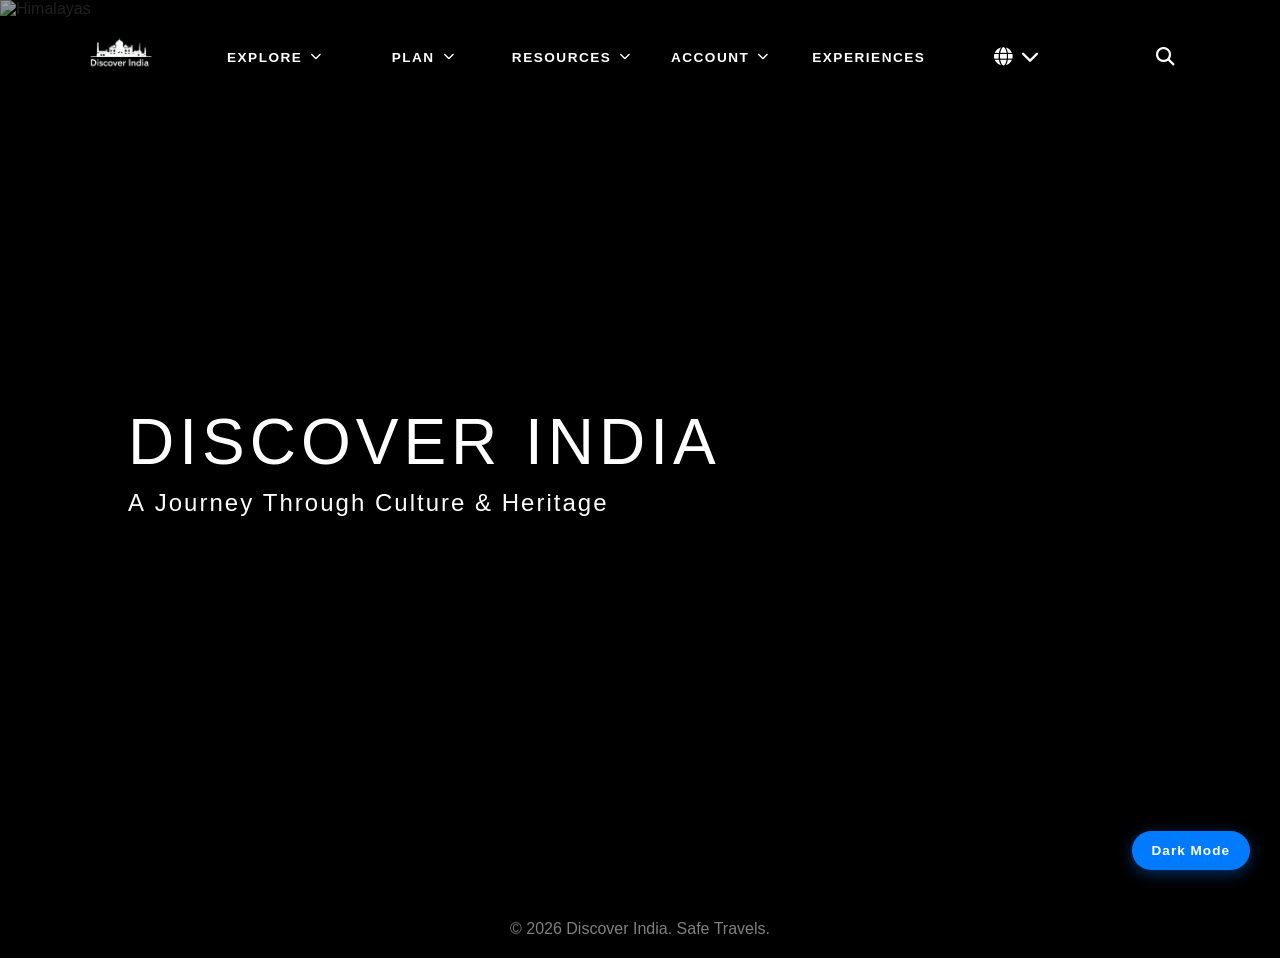
==== index.html @ 356c5883 "Rename Home.html to index.html" ====
<!DOCTYPE html>
<html lang="en">
<head>
  <meta charset="UTF-8">
  <meta name="description" content="Discover India - Home page. Explore heritage, culture and travel across India.">
  <meta name="keywords" content="India travel, tourism, heritage, culture, Home">
  <meta property="og:title" content="Discover India - Home">
  <meta property="og:image" content="Logo.png">
  <meta name="viewport" content="width=device-width, initial-scale=1.0">
  <link rel="icon" href="Logo.png" type="image/png">
  <title>Discover India</title>
  <link rel="stylesheet" href="home.css">
  <link rel="stylesheet" href="https://cdnjs.cloudflare.com/ajax/libs/font-awesome/6.4.0/css/all.min.css">
  <link rel="stylesheet" href="global-additions.css">
</head>
<body>

  <!-- HEADER -->
  <header>
    <nav class="navbar">
      <a href="Home.html" class="logo-container">
        <img src="Logo.png" alt="Logo" class="brand-logo">
      </a>

      <ul class="nav-links">
        <li class="dropdown-container">
          <a href="#explore" class="dropdown-trigger">EXPLORE <i class="fa-solid fa-chevron-down arrow"></i></a>
          <ul class="dropdown-menu">
            <li><a href="Canvas.html">The Indian Canvas</a></li>
            <li><a href="TopDestinations.html">Top Destinations</a></li>
          </ul>
        </li>
        <li class="dropdown-container">
          <a href="#plan" class="dropdown-trigger">PLAN <i class="fa-solid fa-chevron-down arrow"></i></a>
          <ul class="dropdown-menu">
            <li><a href="Plan.html">Plan Your Trip</a></li>
            <li><a href="Traveller.html">Traveller Essentials</a></li>
          </ul>
        </li>
        <li class="dropdown-container">
          <a href="#resources" class="dropdown-trigger">RESOURCES <i class="fa-solid fa-chevron-down arrow"></i></a>
          <ul class="dropdown-menu">
            <li><a href="Multimedia.html">Multimedia Vault</a></li>
            <li><a href="Impact.html">Impact Dashboard</a></li>
          </ul>
        </li>
        <li class="dropdown-container">
          <a href="#accounts" class="dropdown-trigger">ACCOUNT <i class="fa-solid fa-chevron-down arrow"></i></a>
          <ul class="dropdown-menu">
            <li><a href="MyProfile.html">My Profile</a></li>
            <li><a href="Support.html">Support &amp; Connect</a></li>
          </ul>
        </li>
        <li><a href="Experiences.html">EXPERIENCES</a></li>
      </ul>

      <div class="language-selector">
        <button class="nav-icon-btn" id="langBtn">
          <i class="fa-solid fa-globe"></i>
          <i class="fa-solid fa-chevron-down arrow"></i>
        </button>
        <ul class="dropdown-menu">
          <li><a href="#">English (Default)</a></li>
          <li><a href="#">हिन्दी (Hindi)</a></li>
          <li><a href="#">Español (Spanish)</a></li>
          <li><a href="#">Français (French)</a></li>
          <li><a href="#">Deutsch (German)</a></li>
          <li><a href="#">中文 (Chinese)</a></li>
          <li><a href="#">العربية (Arabic)</a></li>
          <li><a href="#">日本語 (Japanese)</a></li>
          <li><a href="#">Português (Portuguese)</a></li>
        </ul>
      </div>

      <button class="nav-icon-btn" aria-label="Search">
        <i class="fa-solid fa-magnifying-glass"></i>
      </button>
    </nav>
  </header>

  <!-- MAIN content area -->
  <main>
    <!-- ASIDE for the supplementary hero visual -->
    <aside>
      <section class="hero">
        <div class="slides">
          <img src="https://images.unsplash.com/photo-1501785888041-af3ef285b470?ixlib=rb-4.0.3&auto=format&fit=crop&w=1600&q=80" alt="Himalayas" class="active">
          <img src="https://images.pexels.com/photos/29868338/pexels-photo-29868338.jpeg" alt="Mahabodhi Temple" class="top-crop">
          <img src="https://images.unsplash.com/photo-1507525428034-b723cf961d3e?ixlib=rb-4.0.3&auto=format&fit=crop&w=1600&q=80" alt="Goa Beach">
          <img src="https://www.tripsavvy.com/thmb/Ne4iPbViZFra8mogGVuiz3qqtRE=/1500x0/filters:no_upscale():max_bytes(150000):strip_icc()/125213430-56a3bf143df78cf7727f012e.jpg" alt="Majuli">
          <img src="https://images.pexels.com/photos/33895619/pexels-photo-33895619.jpeg" alt="Srikalahasti Temple">
          <img src="https://images.pexels.com/photos/18158726/pexels-photo-18158726.jpeg" alt="Living Bridges">
          <img src="https://images.unsplash.com/photo-1736235300171-eb8aa382b594?w=1920&auto=format&fit=crop&q=80" alt="Nalanda">
          <img src="https://images.unsplash.com/photo-1701309171892-ddd6161fb004?w=1600&auto=format&fit=crop&q=80" alt="Tirumala Tirupati Temple">
          <img src="https://images.unsplash.com/photo-1524492412937-b28074a5d7da?w=1920&auto=format&fit=crop&q=80" alt="Taj Mahal" class="top-crop">
          <img src="https://images.unsplash.com/photo-1712388430474-ace0c16051e2?q=80&w=1600&auto=format&fit=crop" alt="Manali Landscape">
          <img src="https://images.unsplash.com/photo-1628443266300-e8490ee38875?w=1920&auto=format&fit=crop&q=80" alt="Ravangla Park">
          <img src="https://images.unsplash.com/photo-1636227597176-c554bcbee419?w=1600&auto=format&fit=crop&q=80" alt="Diwali Celebration">
          <img src="https://images.unsplash.com/photo-1600356033695-a003690a6351?q=80&w=1600&auto=format&fit=crop" alt="Ladakh Landscape">
          <img src="https://plus.unsplash.com/premium_photo-1664304095595-e428558e8161?q=80&w=870&auto=format&fit=crop" alt="Holi Festival">
        </div>
        
        <div class="overlay">
          <!-- ARTICLE for unique hero content -->
          <article>
            <h1 class="title">Discover India</h1>
            <h2 class="tagline">A Journey Through Culture &amp; Heritage</h2>
          </article>
        </div>
      </section>
    </aside>
  </main>

  <!-- FOOTER: Explicit text-center restored -->
  <footer style="text-align: center; padding: 20px;">
    <p>&copy; 2026 Discover India. Safe Travels.</p>
  </footer>

  <script src="home.js"></script>
</body>
</html>
---- home.css ----
/* --- GLOBAL --- */
body, html {
    margin: 0; padding: 0;
    font-family: 'Arial', sans-serif;
    background: #000; color: #333;
    overflow-x: hidden;
}

/* --- NAVBAR --- */
.navbar {
    position: absolute; top: 0; width: 100%;
    padding: 10px 40px; display: grid;
    grid-template-columns: repeat(8, 1fr);
    align-items: center; z-index: 1000;
    box-sizing: border-box;
    background: linear-gradient(to bottom, rgba(0,0,0,0.4) 0%, transparent 100%);
    animation: fadeDown 1s ease forwards;
}

.brand-logo { height: 90px; width: auto; mix-blend-mode: screen; justify-self: start; }
.nav-links { display: contents; list-style: none; }
.nav-links > li, .language-selector, .nav-icon-btn {
    justify-self: center; position: relative;
    background: transparent; border: none; cursor: pointer;
}

.nav-links li a, .dropdown-trigger, .nav-icon-btn {
    text-decoration: none; color: white; font-weight: 600;
    font-size: 0.85rem; letter-spacing: 1.5px; text-transform: uppercase;
    text-shadow: 0 2px 4px rgba(0,0,0,0.5);
    display: flex; align-items: center; gap: 8px;
    transition: color 0.3s ease, transform 0.3s ease;
}

.nav-icon-btn i { font-size: 1.15rem !important; }

/* Hover — elegant gold */
.nav-links li a:hover, .dropdown-container:hover .dropdown-trigger,
.language-selector:hover .nav-icon-btn, .nav-icon-btn:hover { color: #d4af37 !important; }
.nav-icon-btn:hover i, .dropdown-trigger:hover i { color: #d4af37 !important; }

/* Active page — saffron orange */
.nav-links li a.active-page, .dropdown-trigger.active-page { color: #FF9933 !important; }

/* --- DROPDOWNS --- */
.dropdown-menu {
    position: absolute; top: 100%; left: 50%;
    transform: translateX(-50%) translateY(10px);
    background: rgba(0,0,0,0.85); backdrop-filter: blur(10px);
    list-style: none; padding: 15px 0; border-radius: 8px;
    min-width: 220px; opacity: 0; visibility: hidden;
    transition: all 0.3s ease; z-index: 2000;
    box-shadow: 0 10px 30px rgba(0,0,0,0.6);
    border: 1px solid rgba(255,255,255,0.1); margin-top: 10px;
}

.dropdown-container:hover .dropdown-menu, .language-selector:hover .dropdown-menu {
    opacity: 1; visibility: visible; transform: translateX(-50%) translateY(0);
}

.dropdown-menu li a {
    color: white !important; text-transform: none; font-weight: 400;
    padding: 12px 25px; display: block; font-size: 0.85rem;
    letter-spacing: normal; text-shadow: none;
}

.dropdown-container .dropdown-menu li a:hover,
.language-selector .dropdown-menu li a:hover { background: rgba(255,255,255,0.1); color: #d4af37 !important; }

.arrow { font-size: 0.7rem; transition: transform 0.3s ease; }
.dropdown-container:hover .arrow, .language-selector:hover .arrow { transform: rotate(180deg); }

/* --- HERO --- */
.hero {
    height: 100vh;
    position: relative; overflow: hidden;
    display: flex; align-items: center; justify-content: center; background: #000;
}

/* Slideshow */
.slides { position: absolute; inset: 0; z-index: 1; }
.slides img {
    position: absolute; inset: 0;
    width: 100%; height: 100%;
    object-fit: cover; object-position: center;
    opacity: 0; transition: opacity 1.5s ease-in-out;
}
.slides img.top-crop { object-position: top center; }
.slides img.active   { opacity: 1 !important; }

/* --- OVERLAY --- */
.overlay {
    position: absolute;
    top: 45%; left: 10%;
    z-index: 10;
    display: flex; flex-direction: column;
    align-items: flex-start;
}

/* --- TITLE --- */
.title {
    font-size: 4em; font-weight: 500;
    letter-spacing: 5px; text-transform: uppercase;
    color: white; margin: 0; text-align: left;
    text-shadow: 0 2px 10px rgba(0,0,0,0.7);
}

/* --- TAGLINE --- */
.tagline {
    font-size: 1.5rem; font-weight: normal;
    letter-spacing: 2px; color: white;
    text-align: left; margin-top: 10px;
    text-shadow: 0 2px 8px rgba(0,0,0,0.5);
}

/* Letter animation spans */
.title span, .tagline span {
    opacity: 0; transform: translateY(30px);
    display: inline-block;
    animation: popUpLetter 0.6s forwards;
}

/* --- FOOTER --- */
footer { color: rgba(255,255,255,0.5); }
footer p { margin: 0; }

/* --- ANIMATIONS --- */
@keyframes popUpLetter { to { opacity: 1; transform: translateY(0); } }
@keyframes fadeDown { from { opacity: 0; transform: translateY(-20px); } to { opacity: 1; transform: translateY(0); } }

/* --- DARK MODE --- */
body.dark { background: #121212; color: #e0e0e0; }
body.dark .essential-card { background: #1e1e1e; box-shadow: 0 20px 40px rgba(0,0,0,0.4); }
body.dark .card-content p, body.dark .badge { color: #aaa; }
body.dark .step-title { color: #666; }
body.dark .details-drawer { background: #181818; }
body.dark .drawer-inner h4 { color: #ccc; }
body.dark .audio-track { background: #2a2a2a; color: #ccc; }
body.dark .audio-track:hover { background: #333; }
body.dark #vault-search { background: #1e1e1e; color: #e0e0e0; border-color: rgba(255,255,255,0.1); }
body.dark .modal-inner { background: #1e1e1e; }
body.dark .close-btn { color: #ccc; }

/* --- THEME TOGGLE --- */
.theme-toggle {
    position: fixed; bottom: 30px; right: 30px;
    background: #007bff; color: #fff;
    border: none; border-radius: 50px;
    padding: 12px 20px; cursor: pointer;
    font-size: 0.85rem; font-weight: bold;
    letter-spacing: 1px; z-index: 9999;
    box-shadow: 0 4px 15px rgba(0,123,255,0.4);
    transition: background 0.3s, transform 0.2s;
}
.theme-toggle:hover { transform: scale(1.05); background: #0056b3; }
/* --- RESPONSIVE --- */
@media (max-width: 768px) {
    .navbar  { padding: 10px 20px; }
    .title   { font-size: 2.5em; }
    .tagline { font-size: 1.2rem; }
}
/* === DARK MODE THEME TOGGLE === */
body.dark { background: #121212; color: #e0e0e0; }
body.dark .essential-card { background: #1e1e1e; box-shadow: 0 20px 40px rgba(0,0,0,0.4); }
body.dark .card-content p, body.dark .badge { color: #aaa; }
body.dark .step-title { color: #666; }
body.dark .details-drawer { background: #181818; }
body.dark .drawer-inner h4 { color: #ccc; }
body.dark .audio-track { background: #2a2a2a; color: #ccc; }
body.dark .audio-track:hover { background: #333; }
body.dark #vault-search { background: #1e1e1e; color: #e0e0e0; border-color: rgba(255,255,255,0.1); }
body.dark .modal-inner { background: #1e1e1e; }
body.dark .close-btn { color: #ccc; }
.theme-toggle {
  position: fixed; bottom: 30px; right: 30px;
  background: #007bff; color: #fff;
  border: none; border-radius: 50px;
  padding: 12px 20px; cursor: pointer;
  font-size: 0.85rem; font-weight: bold;
  letter-spacing: 1px; z-index: 9999;
  box-shadow: 0 4px 15px rgba(0,123,255,0.4);
  transition: background 0.3s, transform 0.2s;
}
.theme-toggle:hover { transform: scale(1.05); background: #0056b3; }
---- global-additions.css ----
/* =============================================
   GLOBAL ADDITIONS - Satisfies all CSS requirements
   not covered in individual page stylesheets
   ============================================= */

/* 1. CSS RESET / NORMALIZE — Universal selector reset */
* {
  box-sizing: border-box;
  margin: 0;
  padding: 0;
}

/* 2. CSS VARIABLES — Reusable custom properties */
:root {
  --primary-color: #007bff;
  --secondary-color: #d4af37;
  --accent-color: #FF9933;
  --bg-light: #f8f9fa;
  --bg-dark: #121212;
  --text-dark: #333;
  --text-muted: #888;
  --spacing-sm: 8px;
  --spacing-md: 20px;
  --spacing-lg: 40px;
  --border-radius: 8px;
  --transition: 0.3s ease;
  --font-main: 'Arial', sans-serif;
}

/* 3. CSS COMBINATORS — Descendant, child (>), adjacent (+), sibling (~) */
/* Child combinator */
header > nav { display: grid; }
/* Adjacent sibling combinator */
.form-group + .form-group { margin-top: 5px; }
/* General sibling combinator */
h3 ~ p { line-height: 1.6; }
/* Descendant already in use throughout */

/* 4. PSEUDO-ELEMENTS — ::before and ::after */
.primary-btn::before {
  content: '';
  display: inline-block;
  width: 0;
  transition: width var(--transition);
}
.step-title::after {
  content: '';
  display: block;
  width: 40px;
  height: 2px;
  background: var(--primary-color);
  margin-top: 8px;
  border-radius: 2px;
}

/* 5. PSEUDO-CLASSES — :hover (already used), :not(), :nth-child(), :first-child, :last-child */
.dropdown-menu li:first-child a { border-radius: 8px 8px 0 0; }
.dropdown-menu li:last-child  a { border-radius: 0 0 8px 8px; }
.nav-links > li:not(.dropdown-container) > a { font-size: 0.85rem; }

/* 6. ATTRIBUTE SELECTORS */
input[type="text"], input[type="email"],
input[type="password"], input[type="tel"],
input[type="date"], input[type="range"],
select, textarea { font-family: var(--font-main); }
a[target="_blank"]::after {
  content: ' ↗';
  font-size: 0.7em;
  vertical-align: super;
  opacity: 0.6;
}

/* 7. LINK STYLING — :link, :visited, :hover, :active */
a:link    { color: var(--primary-color); text-decoration: none; }
a:visited { color: #5a67d8; }
a:hover   { color: var(--secondary-color); }
a:active  { color: var(--accent-color); }
/* Nav links override (keeps existing nav white style) */
.nav-links a:link,
.nav-links a:visited { color: white; }

/* 8. CURSOR STYLING — pointer, grab, not-allowed */
.primary-btn, .secondary-btn,
button, [role="button"] { cursor: pointer; }
.zoom-img          { cursor: zoom-in; }
.mini-thumb        { cursor: grab; }
.mini-thumb:active { cursor: grabbing; }
input[disabled],
button[disabled]   { cursor: not-allowed; opacity: 0.5; }

/* 9. VISIBILITY CONTROL — opacity & visibility (supplement existing) */
.sr-only {
  position: absolute;
  width: 1px; height: 1px;
  padding: 0; margin: -1px;
  overflow: hidden;
  clip: rect(0,0,0,0);
  white-space: nowrap;
  border: 0;
}

/* 10. CONSISTENT COLOR PALETTE via CSS vars */
.primary-btn   { background: var(--primary-color); }
.secondary-btn { background: var(--secondary-color); }

/* RESPONSIVE supplement */
@media (max-width: 600px) {
  .support-split-layout { grid-template-columns: 1fr; }
  .info-grid            { grid-template-columns: 1fr; }
  .dashboard-grid       { grid-template-columns: 1fr; }
}
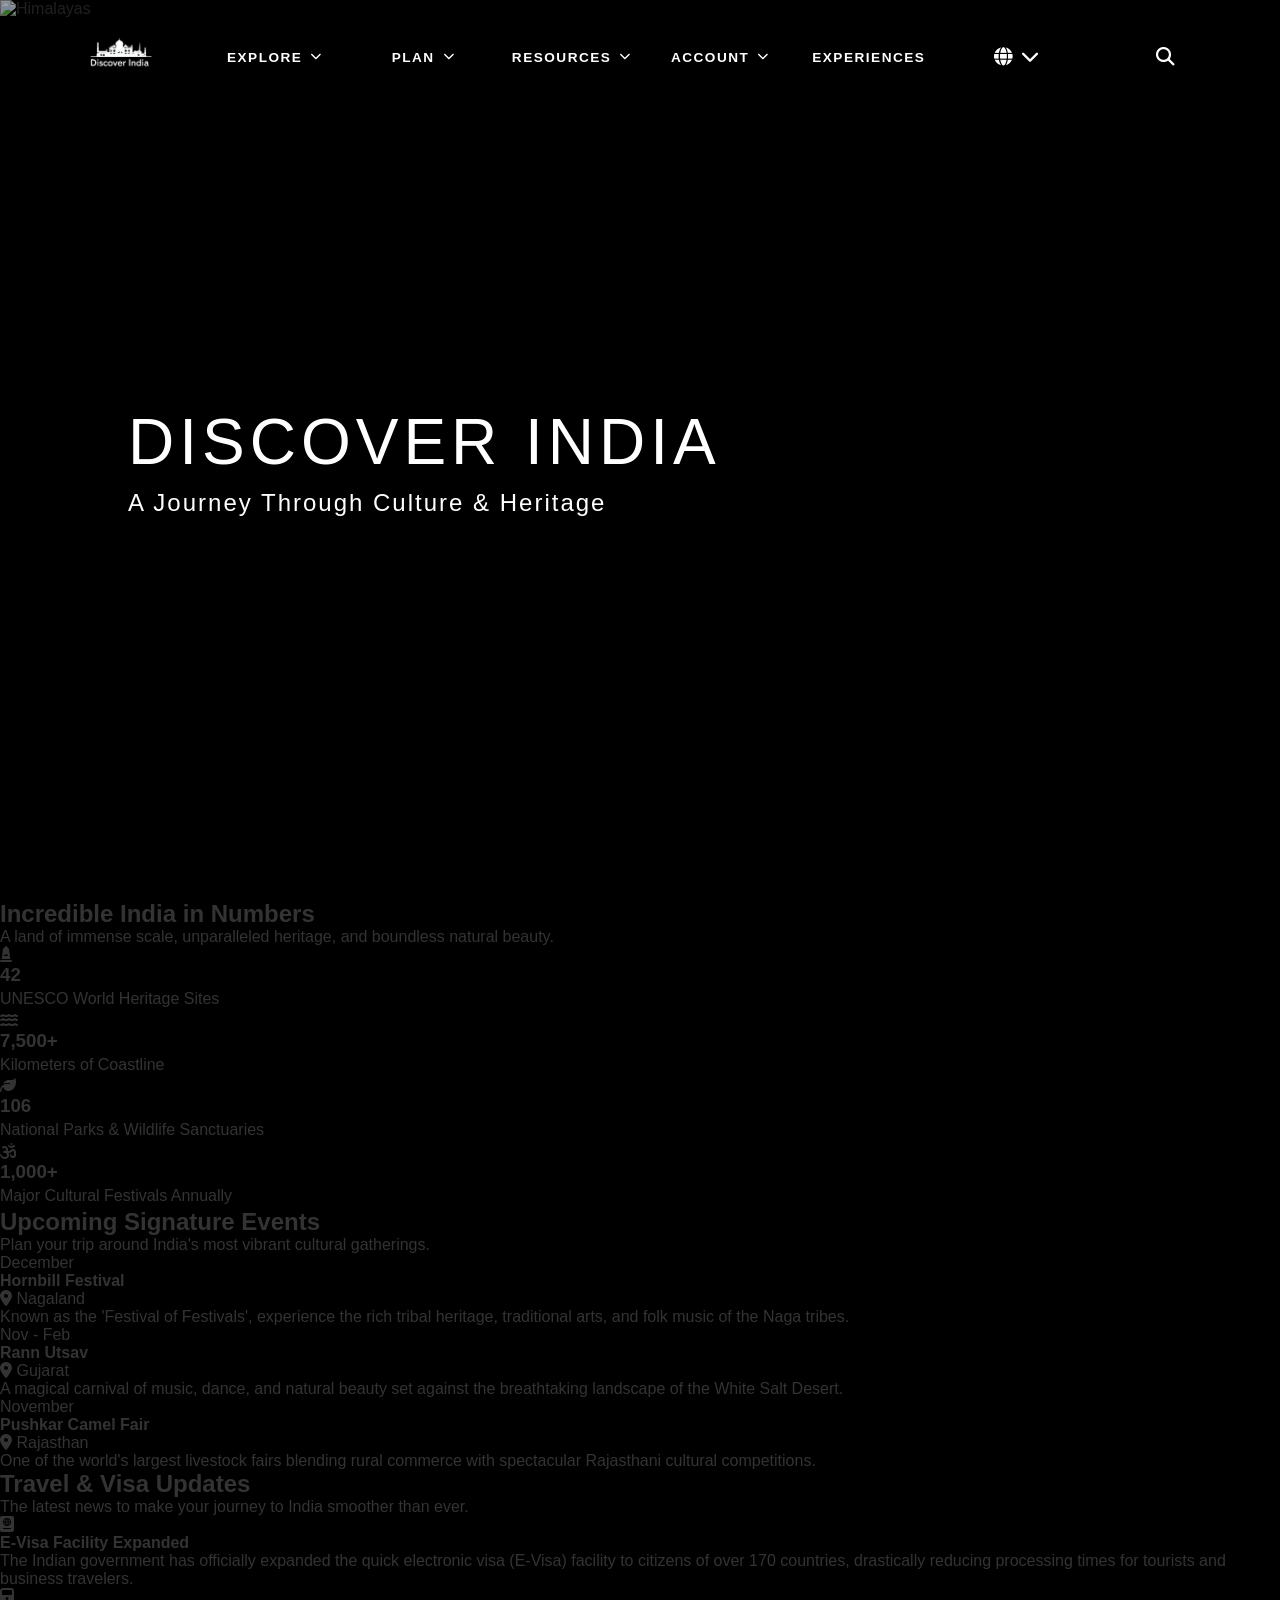
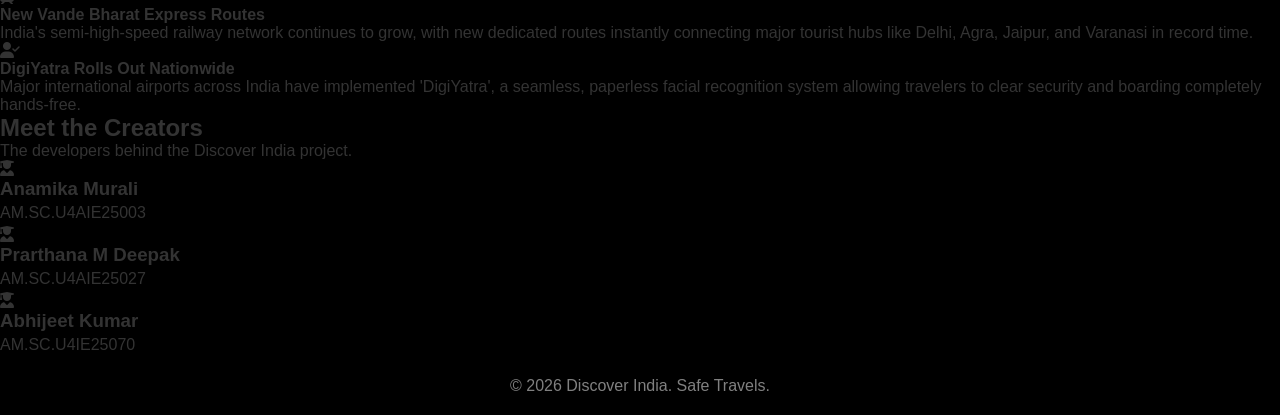
==== commit 1b95f0d3: "Update index.html" ====
--- a/index.html
+++ b/index.html
@@ -15,10 +15,9 @@
 </head>
 <body>
 
-  <!-- HEADER -->
   <header>
     <nav class="navbar">
-      <a href="Home.html" class="logo-container">
+      <a href="index.html" class="logo-container">
         <img src="Logo.png" alt="Logo" class="brand-logo">
       </a>
 
@@ -78,9 +77,7 @@
     </nav>
   </header>
 
-  <!-- MAIN content area -->
   <main>
-    <!-- ASIDE for the supplementary hero visual -->
     <aside>
       <section class="hero">
         <div class="slides">
@@ -101,7 +98,6 @@
         </div>
         
         <div class="overlay">
-          <!-- ARTICLE for unique hero content -->
           <article>
             <h1 class="title">Discover India</h1>
             <h2 class="tagline">A Journey Through Culture &amp; Heritage</h2>
@@ -109,13 +105,132 @@
         </div>
       </section>
     </aside>
+
+    <div class="home-scroll-content">
+      
+      <section class="home-section stats-section fade-in-up">
+        <div class="section-header">
+          <h2>Incredible India in Numbers</h2>
+          <p>A land of immense scale, unparalleled heritage, and boundless natural beauty.</p>
+        </div>
+        <div class="stats-grid">
+          <div class="stat-card">
+            <i class="fa-solid fa-monument"></i>
+            <h3>42</h3>
+            <p>UNESCO World Heritage Sites</p>
+          </div>
+          <div class="stat-card">
+            <i class="fa-solid fa-water"></i>
+            <h3>7,500+</h3>
+            <p>Kilometers of Coastline</p>
+          </div>
+          <div class="stat-card">
+            <i class="fa-solid fa-leaf"></i>
+            <h3>106</h3>
+            <p>National Parks & Wildlife Sanctuaries</p>
+          </div>
+          <div class="stat-card">
+            <i class="fa-solid fa-om"></i>
+            <h3>1,000+</h3>
+            <p>Major Cultural Festivals Annually</p>
+          </div>
+        </div>
+      </section>
+
+      <section class="home-section events-section fade-in-up">
+        <div class="section-header">
+          <h2>Upcoming Signature Events</h2>
+          <p>Plan your trip around India's most vibrant cultural gatherings.</p>
+        </div>
+        <div class="events-grid">
+          <div class="event-card">
+            <div class="event-date">December</div>
+            <h4>Hornbill Festival</h4>
+            <p class="event-loc"><i class="fa-solid fa-location-dot"></i> Nagaland</p>
+            <p>Known as the 'Festival of Festivals', experience the rich tribal heritage, traditional arts, and folk music of the Naga tribes.</p>
+          </div>
+          <div class="event-card">
+            <div class="event-date">Nov - Feb</div>
+            <h4>Rann Utsav</h4>
+            <p class="event-loc"><i class="fa-solid fa-location-dot"></i> Gujarat</p>
+            <p>A magical carnival of music, dance, and natural beauty set against the breathtaking landscape of the White Salt Desert.</p>
+          </div>
+          <div class="event-card">
+            <div class="event-date">November</div>
+            <h4>Pushkar Camel Fair</h4>
+            <p class="event-loc"><i class="fa-solid fa-location-dot"></i> Rajasthan</p>
+            <p>One of the world's largest livestock fairs blending rural commerce with spectacular Rajasthani cultural competitions.</p>
+          </div>
+        </div>
+      </section>
+
+      <section class="home-section news-section fade-in-up">
+        <div class="section-header">
+          <h2>Travel & Visa Updates</h2>
+          <p>The latest news to make your journey to India smoother than ever.</p>
+        </div>
+        <div class="news-list">
+          <div class="news-item">
+            <div class="news-icon"><i class="fa-solid fa-passport"></i></div>
+            <div class="news-content">
+              <h4>E-Visa Facility Expanded</h4>
+              <p>The Indian government has officially expanded the quick electronic visa (E-Visa) facility to citizens of over 170 countries, drastically reducing processing times for tourists and business travelers.</p>
+            </div>
+          </div>
+          <div class="news-item">
+            <div class="news-icon"><i class="fa-solid fa-train"></i></div>
+            <div class="news-content">
+              <h4>New Vande Bharat Express Routes</h4>
+              <p>India's semi-high-speed railway network continues to grow, with new dedicated routes instantly connecting major tourist hubs like Delhi, Agra, Jaipur, and Varanasi in record time.</p>
+            </div>
+          </div>
+          <div class="news-item">
+            <div class="news-icon"><i class="fa-solid fa-user-check"></i></div>
+            <div class="news-content">
+              <h4>DigiYatra Rolls Out Nationwide</h4>
+              <p>Major international airports across India have implemented 'DigiYatra', a seamless, paperless facial recognition system allowing travelers to clear security and boarding completely hands-free.</p>
+            </div>
+          </div>
+        </div>
+      </section>
+
+    
+
+  <section class="home-section about-us-section fade-in-up">
+        <div class="section-header">
+          <h2>Meet the Creators</h2>
+          <p>The developers behind the Discover India project.</p>
+        </div>
+        
+        <div class="team-grid">
+          <div class="team-card">
+            <div class="team-icon"><i class="fa-solid fa-user-graduate"></i></div>
+            <h3>Anamika Murali</h3>
+            <p class="roll-no">AM.SC.U4AIE25003</p>
+          </div>
+          
+          <div class="team-card">
+            <div class="team-icon"><i class="fa-solid fa-user-graduate"></i></div>
+            <h3>Prarthana M Deepak</h3>
+            <p class="roll-no">AM.SC.U4AIE25027</p>
+          </div>
+          
+          <div class="team-card">
+            <div class="team-icon"><i class="fa-solid fa-user-graduate"></i></div>
+            <h3>Abhijeet Kumar</h3>
+            <p class="roll-no">AM.SC.U4IE25070</p>
+          </div>
+        </div>
+      </section>
+
+    </div>
   </main>
 
-  <!-- FOOTER: Explicit text-center restored -->
-  <footer style="text-align: center; padding: 20px;">
+  <footer style="text-align: center; padding: 20px; background: #000; color: rgba(255,255,255,0.5);">
     <p>&copy; 2026 Discover India. Safe Travels.</p>
   </footer>
 
-  <script src="home.js"></script>
+  <script src="../js/home.js"></script>
 </body>
 </html>
+
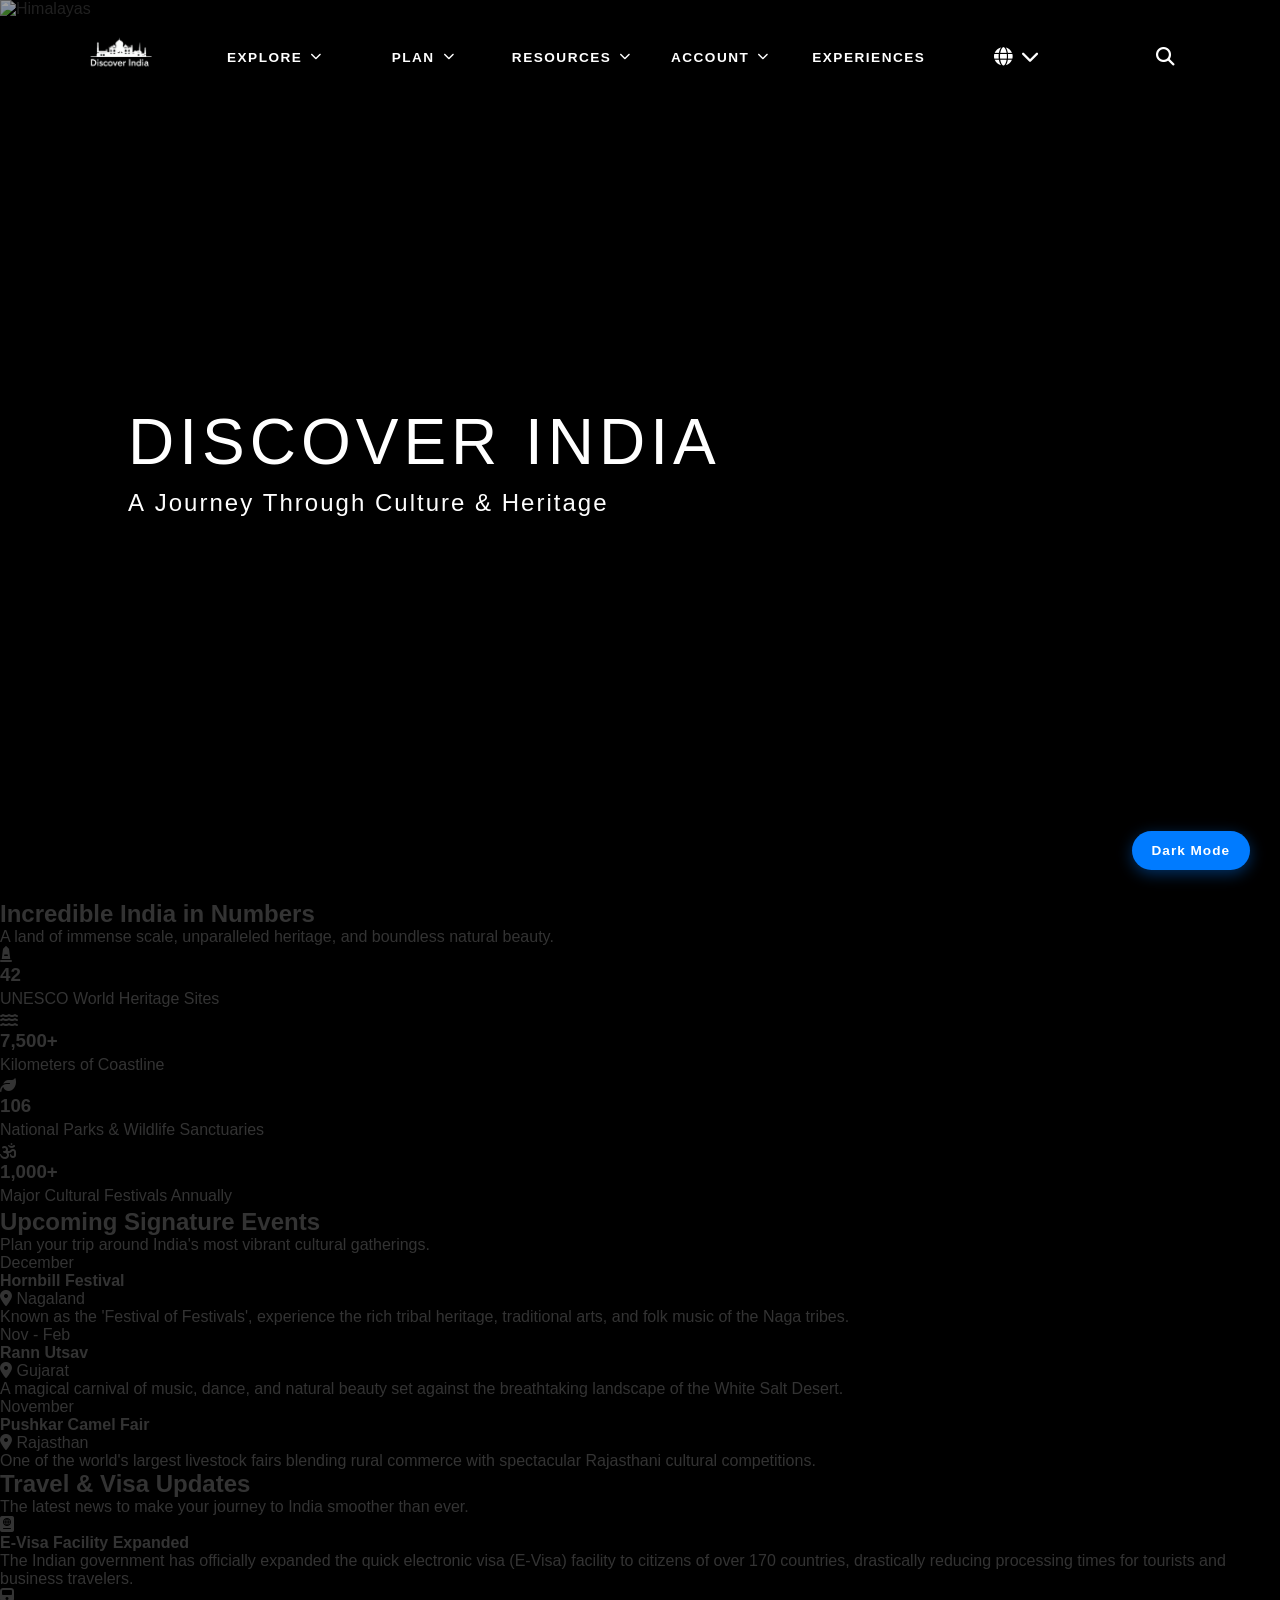
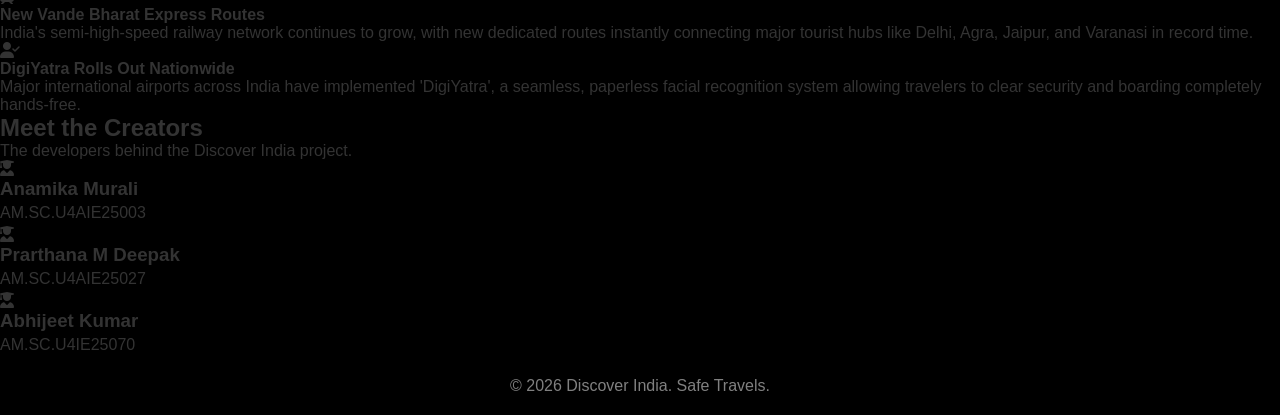
==== commit a66aedaf: "Update index.html" ====
--- a/index.html
+++ b/index.html
@@ -230,7 +230,7 @@
     <p>&copy; 2026 Discover India. Safe Travels.</p>
   </footer>
 
-  <script src="../js/home.js"></script>
+  <script src="home.js"></script>
 </body>
 </html>
 
